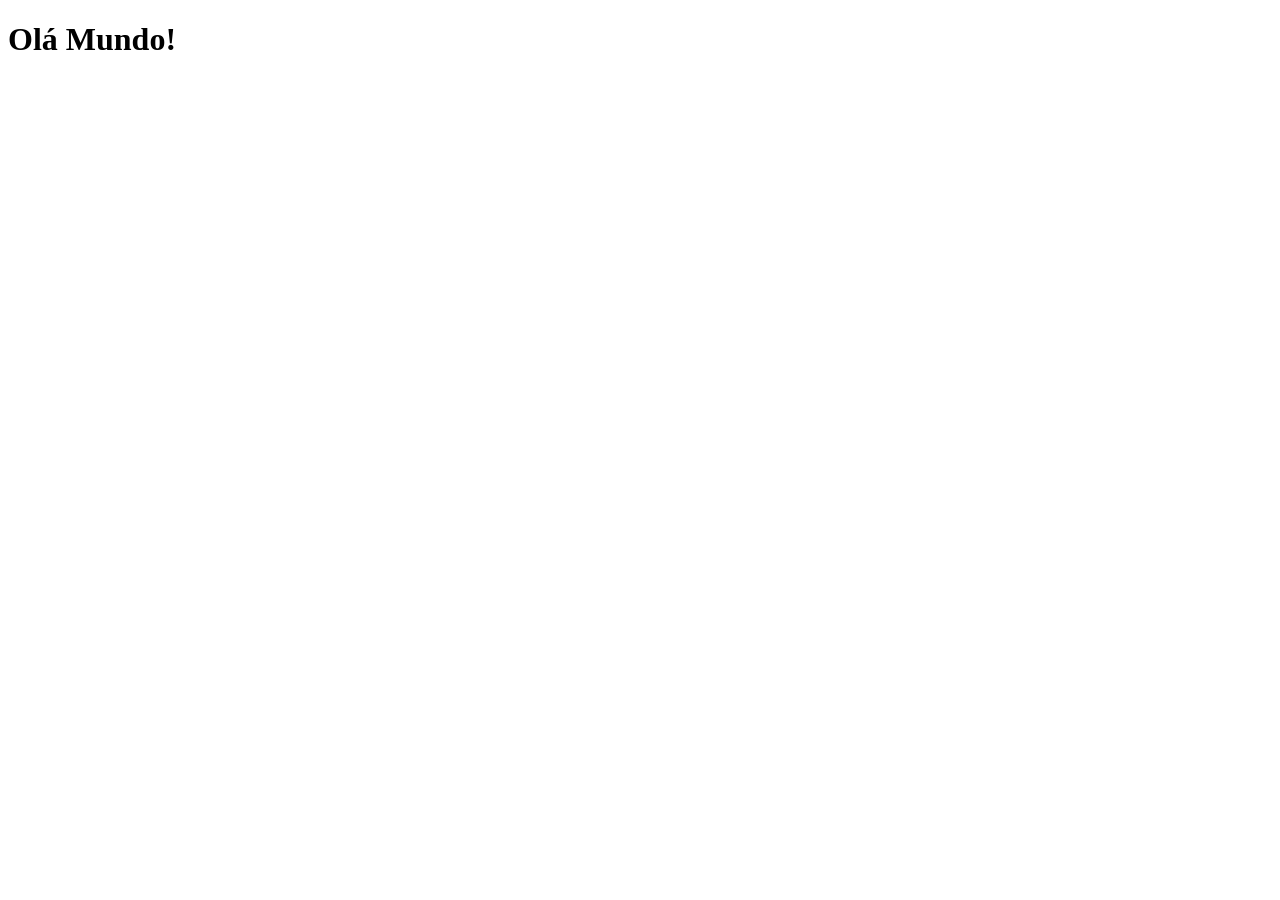
==== index.html @ 395987f3 "Atualizaçãos das pastas, e criação do index" ====
<!DOCTYPE html>
<html lang="pt-br">
<head>
    <meta charset="UTF-8">
    <meta name="viewport" content="width=device-width, initial-scale=1.0">
    <title>Redes Sociais</title>
    <link rel="shortcut icon" href="favicon.ico" type="image/x-icon">
</head>
<body>
    <h1>Olá Mundo!</h1>
</body>
</html>
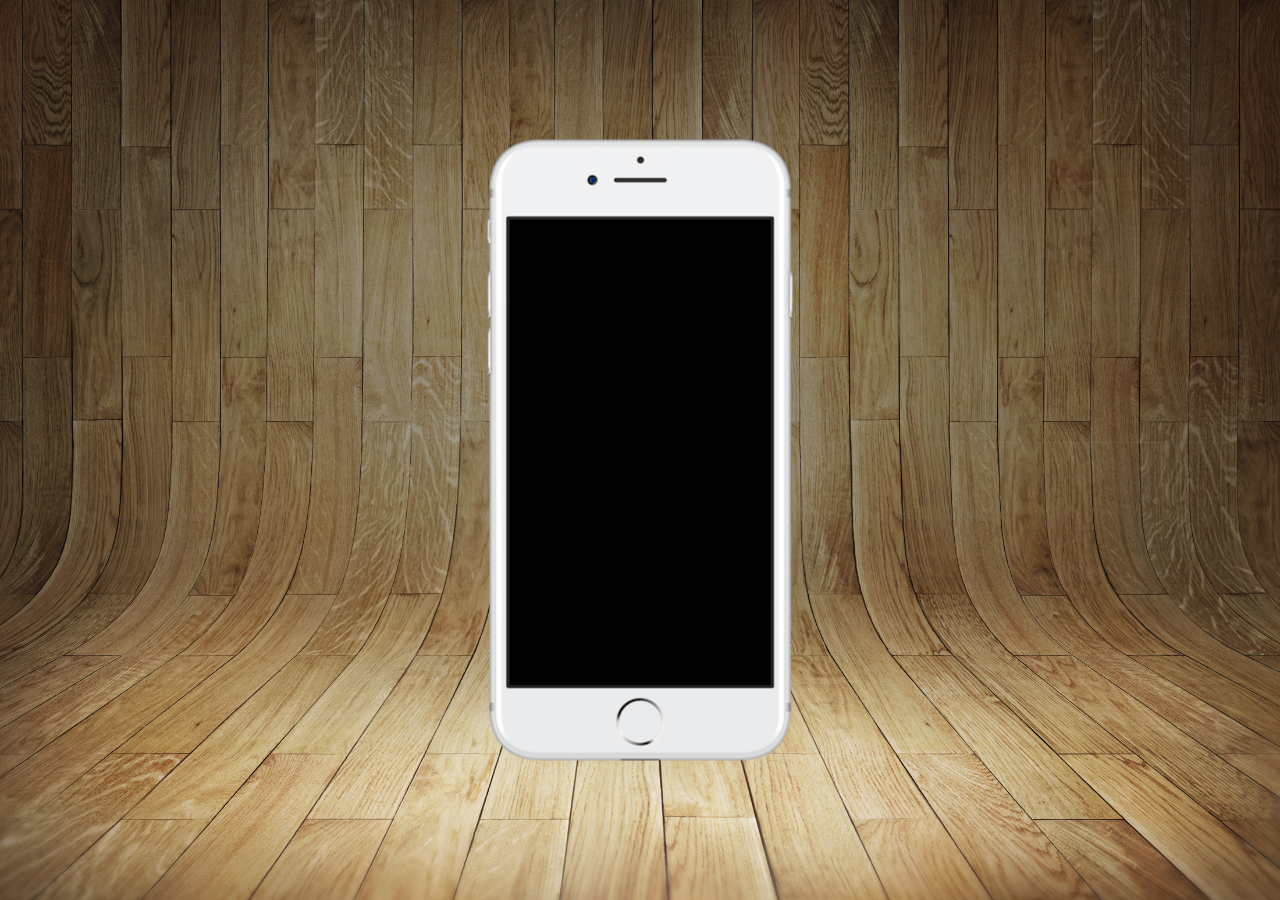
==== commit 6b4308ca: "Criação do index, css e criação do estilo css" ====
--- a/index.html
+++ b/index.html
@@ -5,8 +5,16 @@
     <meta name="viewport" content="width=device-width, initial-scale=1.0">
     <title>Redes Sociais</title>
     <link rel="shortcut icon" href="favicon.ico" type="image/x-icon">
+    <link rel="stylesheet" href="estilos/style.css">
 </head>
 <body>
-    <h1>Olá Mundo!</h1>
+    <main>
+        <section id="telefone">
+
+        </section>
+        <section id="redes-sociais">
+
+        </section>
+    </main>
 </body>
 </html>
--- a/estilos/style.css
+++ b/estilos/style.css
@@ -0,0 +1,31 @@
+@charset "UTF-8";
+
+* {
+    margin: 0px;
+    padding: 0px;
+}
+
+html, body {
+    height: 100vh;
+    width: 100vw;
+    background: url('../imagens/fundo-madeira.jpg') no-repeat top center;
+    background-size: cover;
+    background-attachment: fixed;
+}
+
+main {
+    height: 100vh;
+    position: relative;
+}
+
+#telefone {
+    position: absolute;
+    top: 50%;
+    left: 50%;
+    transform: translate(-50%, -50%);
+
+    height: 627px;
+    width: 311px;
+    background: url('../imagens/frame-iphone.png') no-repeat;
+
+}
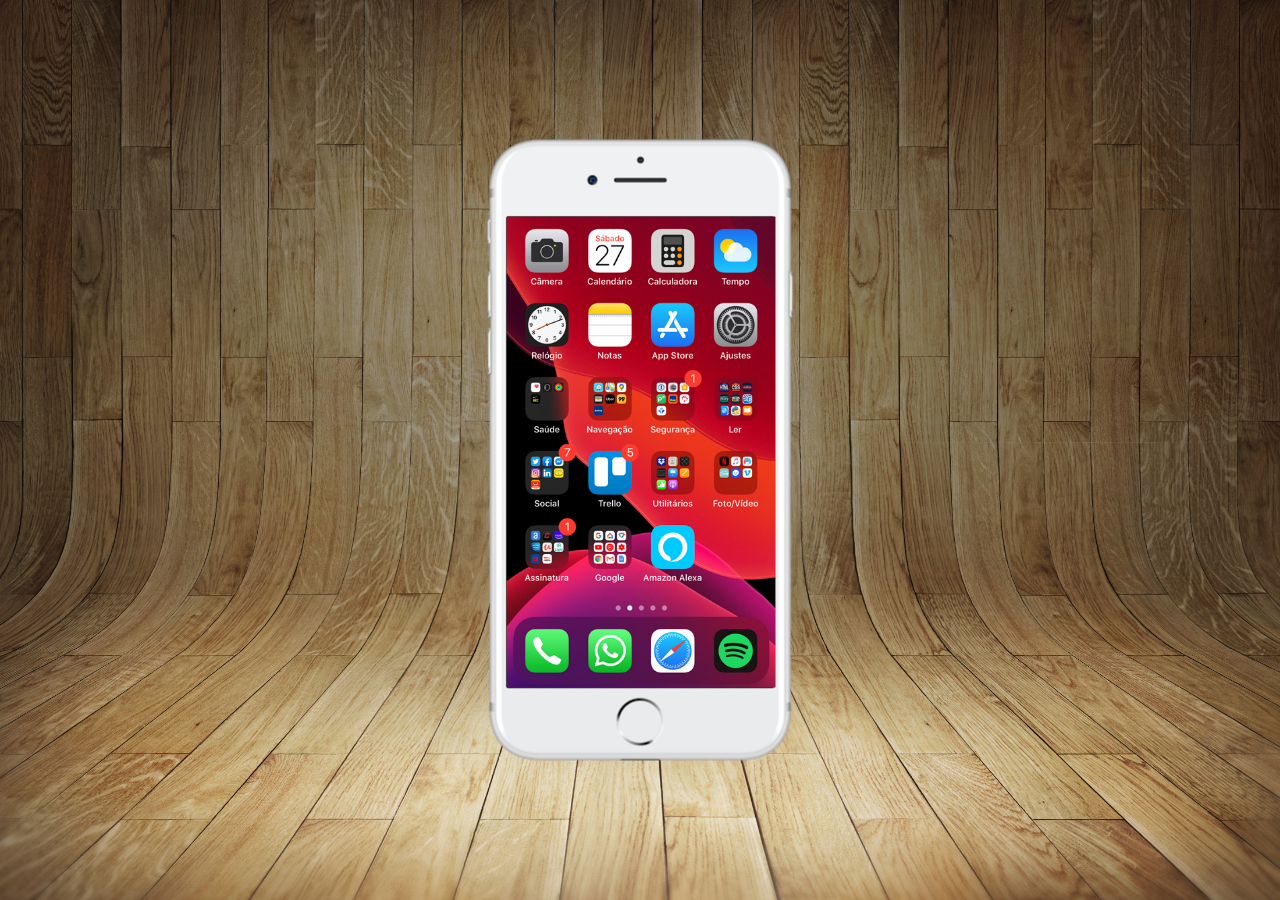
==== commit d389d15d: "Criação da tela principal" ====
--- a/index.html
+++ b/index.html
@@ -10,7 +10,7 @@
 <body>
     <main>
         <section id="telefone">
-
+            <iframe src="home.html" name="tela" id="tela" frameborder="0"></iframe>
         </section>
         <section id="redes-sociais">
 
--- a/estilos/style.css
+++ b/estilos/style.css
@@ -28,4 +28,12 @@
     width: 311px;
     background: url('../imagens/frame-iphone.png') no-repeat;
 
+}
+
+iframe#tela {
+    position: relative;
+    top: 80px;
+    left: 22px;
+    width: 269px;
+    height: 471px;
 }
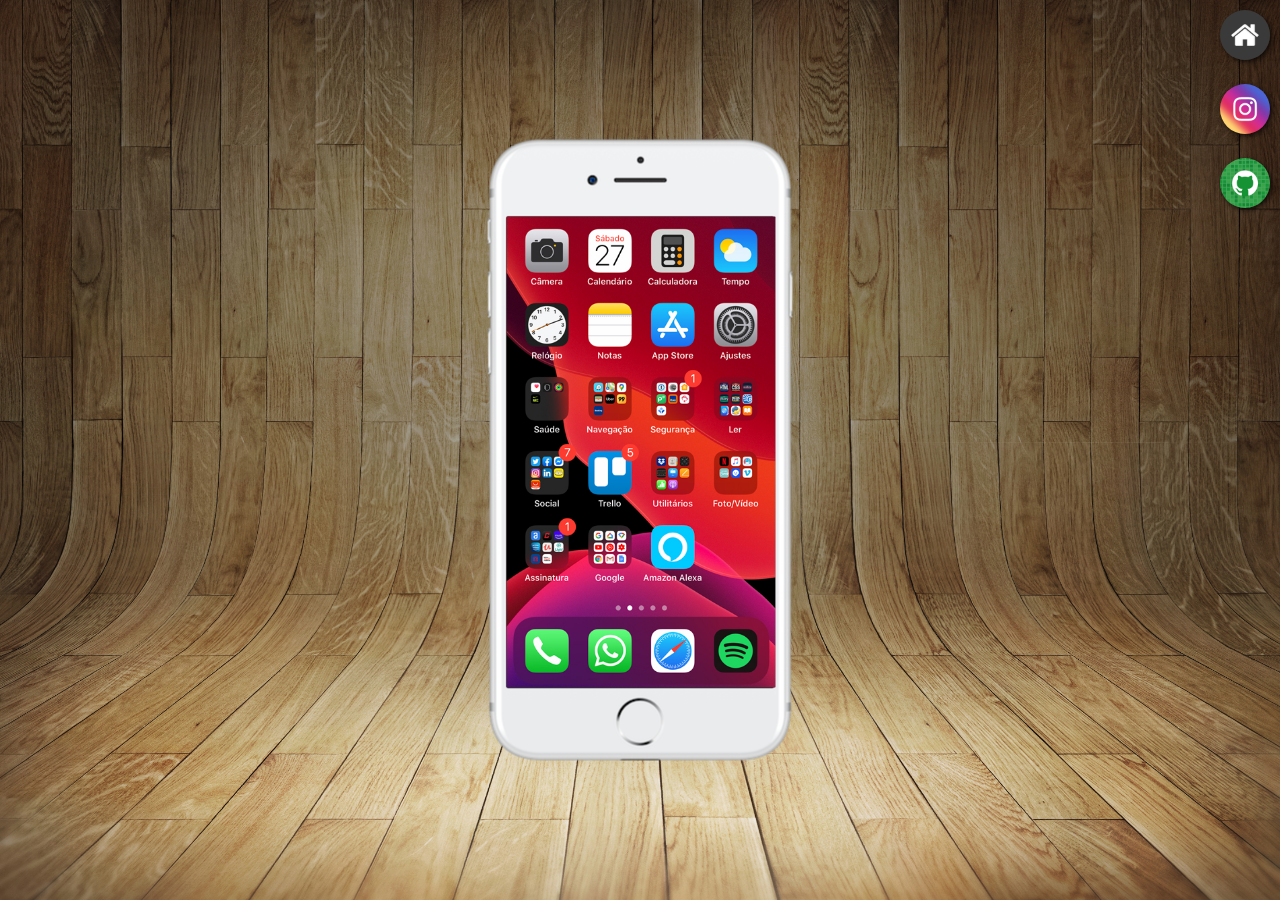
==== commit 03fff144: "Criação dos botões laterais" ====
--- a/index.html
+++ b/index.html
@@ -13,7 +13,10 @@
             <iframe src="home.html" name="tela" id="tela" frameborder="0"></iframe>
         </section>
         <section id="redes-sociais">
-
+            <a href="#" target="tela"><img src="imagens/logo-home.jpg" alt="home"></a><br>
+            <a href="#" target="tela"><img src="imagens/logo-instagram.jpg" alt="instagram"></a><br>
+            <a href="#" target="tela"><img src="imagens/logo-github.jpg" alt="GitHub"></a><br>
+            <a href="#" target="tela"><img src="imagens/" alt=""></a><br>
         </section>
     </main>
 </body>
--- a/estilos/style.css
+++ b/estilos/style.css
@@ -36,4 +36,23 @@
     left: 22px;
     width: 269px;
     height: 471px;
+}
+
+section#redes-sociais {
+    text-align: right;
+}
+
+section#redes-sociais img{
+    width: 50px;
+    margin: 10px;
+    border-radius: 50%;
+    box-shadow: 2px 2px 5px rgba(0, 0, 0, 0.712);
+    box-sizing: border-box;
+}
+
+section#redes-sociais img:hover {
+    border: 2px solid rgba(255, 255, 255, 0.651);
+    transform: translate(-4px, -4px);
+    box-shadow: 5px 5px 10px rgba(0, 0, 0, 0.712);
+    transition: transform 0.4s;
 }
